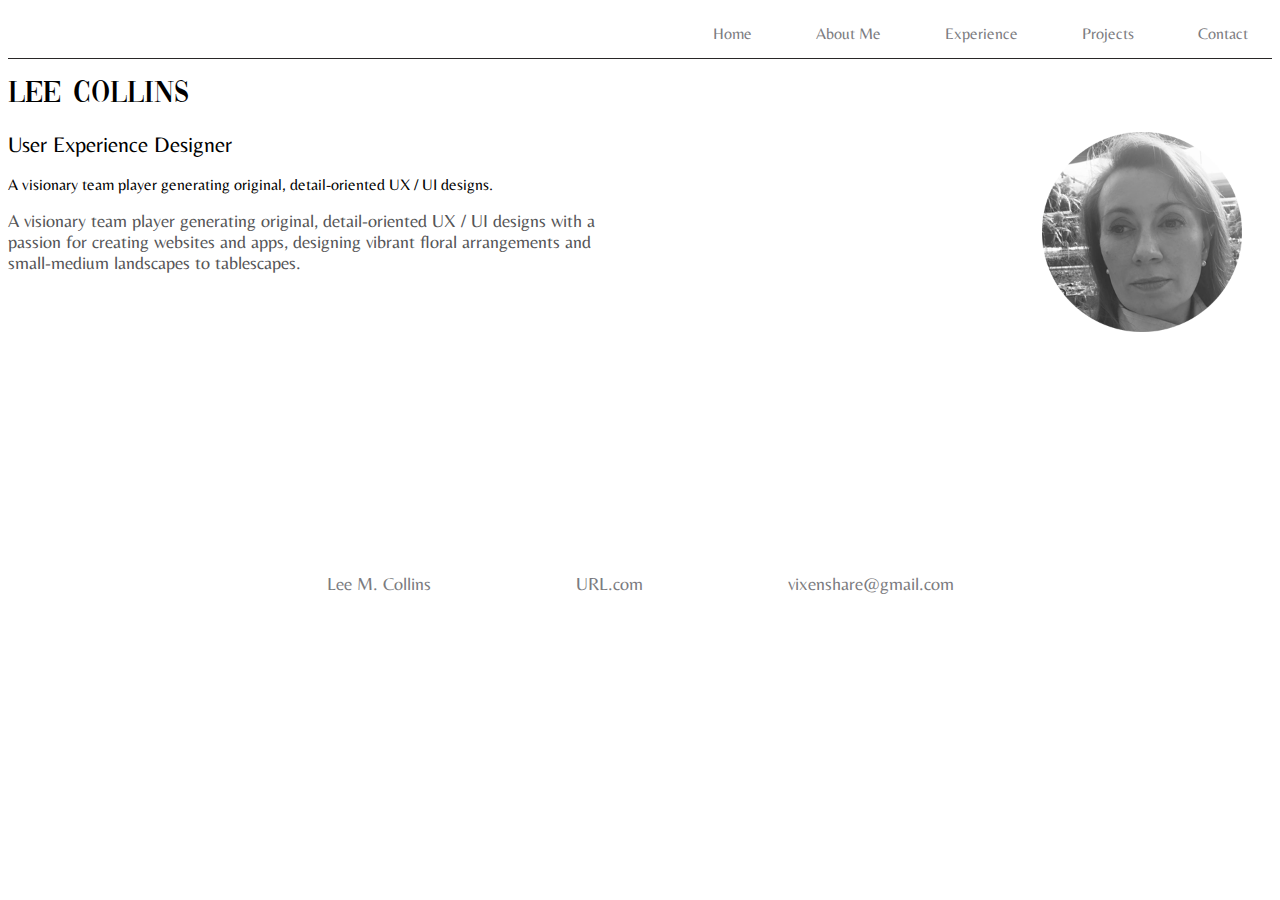
==== about.html @ dc8fff6f "added 49 files" ====
<!DOCTYPE html>
<html>
<head>

  <!-- Required meta tags -->
  <meta charset="utf-8">
  <meta name="viewport" content="width=device-width, initial-scale=1, shrink-to-fit=no">



  <link rel="preconnect" href="https://fonts.gstatic.com">
<link href="https://fonts.googleapis.com/css2?family=Montserrat:wght@300;400;500;600&family=Raleway&display=swap" rel="stylesheet">
<link rel="preconnect" href="https://fonts.gstatic.com">
<link rel="preconnect" href="https://fonts.gstatic.com">
<link href="https://fonts.googleapis.com/css2?family=Elsie:wght@900&display=swap" rel="stylesheet">
<link href="https://fonts.googleapis.com/css2?family=Montserrat:wght@300;400;500;600&family=Raleway&display=swap" rel="stylesheet">

 <link href="css/index.css" rel="stylesheet" type="text/css">


 <!--
 <script src="https://ajax.googleapis.com/ajax/libs/jquery/3.5.1/jquery.min.js"></script>
 -->


 <style>
  .grid-container {
    display: grid;
    grid-column-gap: 50px;
    grid-template-columns: auto auto auto;
    background-color: #ffffff;
    border: 3px solid rgba(0,0,0, 0.8);
    padding: 10px;
  }
  
  .grid-item {
    background-color: rgba(255, 255, 255, 0.8);
    /* border: 3px solid rgba(0, 0, 0, 0.8); */
    padding: 20px;
    font-family:'Belleza-Regular', sans-serif; 
    font-size: 18px;
    text-align: center;
  }

  @font-face {
    font-family: 'Belleza-Regular';
    src: url(../fonts/Belleza-Regular.ttf) format('truetype');
  }

  @font-face {
    font-family: 'Vogue';
    src: url(../fonts/Vogue.ttf) format('truetype');
  }
  </style>
   


</head>

 
<body>
  <nav>
    <div class="navigation">
    <a href="index.html">Home</a>
    &NonBreakingSpace; &NonBreakingSpace; &NonBreakingSpace;
    &NonBreakingSpace; &NonBreakingSpace; &NonBreakingSpace;
 
    <a href="about.html">About Me</a>
    &NonBreakingSpace; &NonBreakingSpace; &NonBreakingSpace;
    &NonBreakingSpace; &NonBreakingSpace; &NonBreakingSpace;    
      <a href="resume3.html">Experience</a>
      &NonBreakingSpace; &NonBreakingSpace; &NonBreakingSpace;
      &NonBreakingSpace; &NonBreakingSpace; &NonBreakingSpace;  
      <a href="projects.html">Projects</a>
      &NonBreakingSpace; &NonBreakingSpace; &NonBreakingSpace; 
      &NonBreakingSpace; &NonBreakingSpace; &NonBreakingSpace; 
 
      <a href="contact.html">Contact</a>
      &NonBreakingSpace;
      
      </div>
    
  </nav>
 
 <!-- < /hr>-->

   <h1 class="myName">Lee Collins</h1>
   
 
   <div class="right">
           <img src="images/lcphoto.png" alt="Lee Collins" height="200px">
   </div>
   
 
 
    
       <p>
           <h2>User Experience Designer</h2>
       </p>
       
<p>A visionary team player generating original, detail-oriented UX / UI designs.</p>

<div class="item2">A visionary team player generating original, detail-oriented UX / UI designs 
  with a 
  <br>passion for creating websites and apps, 
  designing vibrant floral arrangements and<br>small-medium landscapes to 
  tablescapes.
</div>


    <div>
      
     <nav>
       
       <div class="bottomnav">
         <a href="index.html">Lee M. Collins</a>
         &NonBreakingSpace;
         &NonBreakingSpace;
         &NonBreakingSpace;
         &NonBreakingSpace;
         &NonBreakingSpace;
         &NonBreakingSpace;
         &NonBreakingSpace;
         &NonBreakingSpace;
         &NonBreakingSpace;
         &NonBreakingSpace;
         <a href="index.html">URL.com</a>
         &NonBreakingSpace;
         &NonBreakingSpace;
         &NonBreakingSpace;
         &NonBreakingSpace;
         &NonBreakingSpace;
         &NonBreakingSpace;
         &NonBreakingSpace;
         &NonBreakingSpace;
         &NonBreakingSpace;
         &NonBreakingSpace;
         <a href="mailto:vixenshare@gmail.com">vixenshare@gmail.com</a>
      
       </div>
     </nav>
   
   </div>
  
   
 
</body>
</html>
---- css/index.css ----
body {
  /* background-image:url(../images/lcbackground.jpg);
  background-repeat:no-repeat;
  */
  
    font-family: 'Belleza-Regular', sans-serif;
}

h1 {
    font-family: 'Vogue', sans-serif;

   }



h2 {
  font-family:'Belleza-Regular', sans-serif; 
  font-size: 22px;
  font-weight: 200;
  text-align: left;

 }

   h3 {
    font-family:'Belleza-Regular', sans-serif; 
    font-size: 20px;
    font-weight: 200;
    text-align: left;

   }

   h4 {
    font-family:'Belleza-Regular', sans-serif; 
    font-size: 16px;
    font-weight: regular;
    text-align: left;

   }

   .flex-container {
    flex-direction: column;
  }

   .navigation {
    font-family:'Belleza-Regular', sans-serif; 
    height: 50px;
    display: flex;
    align-items: center;
    margin-left: auto;
    border-bottom: thin solid #292727;
    justify-content: flex-end;
    
   }

  
.navigation a{

  padding-right: 20px;
  font-family:'Belleza-Regular', sans-serif; 
  font-size: 16px;
  text-decoration: none;
  color: #7B7B80;
}




.contact1 {
  font-family:'Belleza-Regular', sans-serif; 
  height: 50px;
  align-items: left;
  margin-left: auto;
  
 }


.contact1 a{

padding-right: 20px;
font-family:'Belleza-Regular', sans-serif; 
font-size: 16px;
text-decoration: none;
color: #7B7B80;
}


 

   .myName {
    font-family: 'Vogue', serif;
    font-weight: 300;
    font-size:xx-large;
    text-align: left;
   }


  
  
   /* Write your selector for .separator below */
   .seperator {
       width: 1100px;
   }
  
   /*below this is inserting a new css style guide*/
  
   nav {
    
    /* font-family: 'Montserrat', sans-serif; */
    
    
  }
   /* target the class of inline-block below */
  .inline-block {
      display: inline-block;
      font-family: 'montserrat', arial, sans-serif;
      padding: 30px;
      
    /* per holly video another way of typing in
    the padding space in the long version would
    be the example of padding below. The above
    version says ok you want to apply this padding
    all the way around of this container.
    Padding is on the Inside
    Margin is on the outside */
    /* padding-top: 15px;
    padding-right: 15px;
    padding-bottom: 15px;
    padding-left: 15px;
    text-decoration: none;
    */
  }
  
    /* target the class of bottomnav below */
    .bottomnav {
      font-family:'Belleza-Regular', sans-serif; 
      font-size: 18px;
      font-weight: 200;
        text-align: center;
        
        display: flexbox;
        margin-top: 300px;
        margin-left: auto;
        margin-right: auto;
        text-justify:auto; 
       
        text-decoration: none;
        color: #7B7B80;



      /* per holly video another way of typing in
      the padding space in the long version would
      be the example of padding below. The above
      version says ok you want to apply this padding
      all the way around of this container.
      Padding is on the Inside
      Margin is on the outside 
      padding-top: 200px;
      padding-right: 15px;
      padding-bottom: 15px;
      padding-left: 15px;
      text-decoration: none; */
    }


    /* this is for the text in the body of home page */
    .container {
      /* display: flex; */
      /* or inline-flex */
      justify-content: space-between;
      align-items: flex;
      width: 90%;
      flex-direction: row;
    }




    /* this is for the top navigation */
    .container2 {
      display: flexbox;
      /* justify-content: space-between;
      flex-direction: column;
      align-items: center; */
    }

    .item {
      height: 50px;
      /* flex-grow: 1; */
      flex: flex-grow;
      display: flex;
      align-items: center;
      margin-left: auto;
      margin-right: auto;
    

    }

    .item2 {
      flex-grow: 2;
      font-family:'Belleza-Regular', sans-serif; 
      font-size: 18px;
      color: #555557;
      font-weight: 200;
      text-align: left;
    }


    .break {
      flex-basis: 5%;
    }

    .line {
      border-bottom: thin solid #292727;
    }

    .bottomnav a{

      padding-right: 20px;
      padding-left: 20px;
      text-decoration: none;
      color: #7B7B80;
   }
   
   /* target the class of .left below */
  .left{
    height: 500px;
    float: left;
    width: 30%;
    /* background-color: lightblue; */
    text-align: center;
  }
  /* target the class of .right below */
  .right{
    height: 200px;
    float:right;
    width: 200px;
    
    padding-right: 30px;
  

  }


  @font-face {
    font-family: 'Belleza-Regular';
    src: url(../fonts/Belleza-Regular.ttf) format('truetype');
  }

  @font-face {
    font-family: 'Vogue';
    src: url(../fonts/Vogue.ttf) format('truetype');
  }
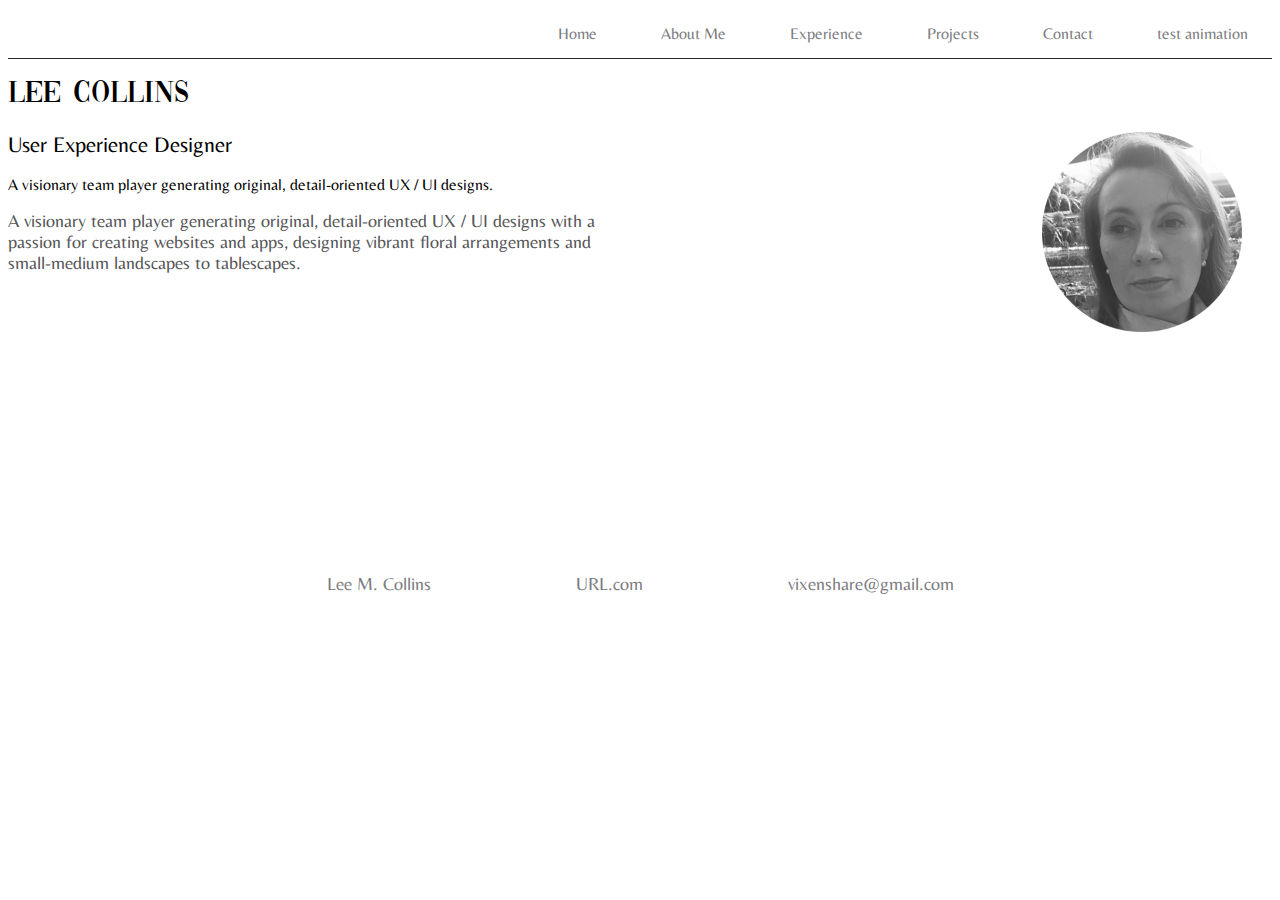
==== commit 1dcaab5d: "removed extra link from navigation all linked pages" ====
--- a/about.html
+++ b/about.html
@@ -76,12 +76,15 @@
       &NonBreakingSpace; &NonBreakingSpace; &NonBreakingSpace; 
  
       <a href="contact.html">Contact</a>
+      &NonBreakingSpace; &NonBreakingSpace; &NonBreakingSpace; 
+      &NonBreakingSpace; &NonBreakingSpace; &NonBreakingSpace;
+
+      
+      <a href="testanimate.html">test animation</a>
       &NonBreakingSpace;
-      
       </div>
     
   </nav>
- 
  <!-- < /hr>-->
 
    <h1 class="myName">Lee Collins</h1>
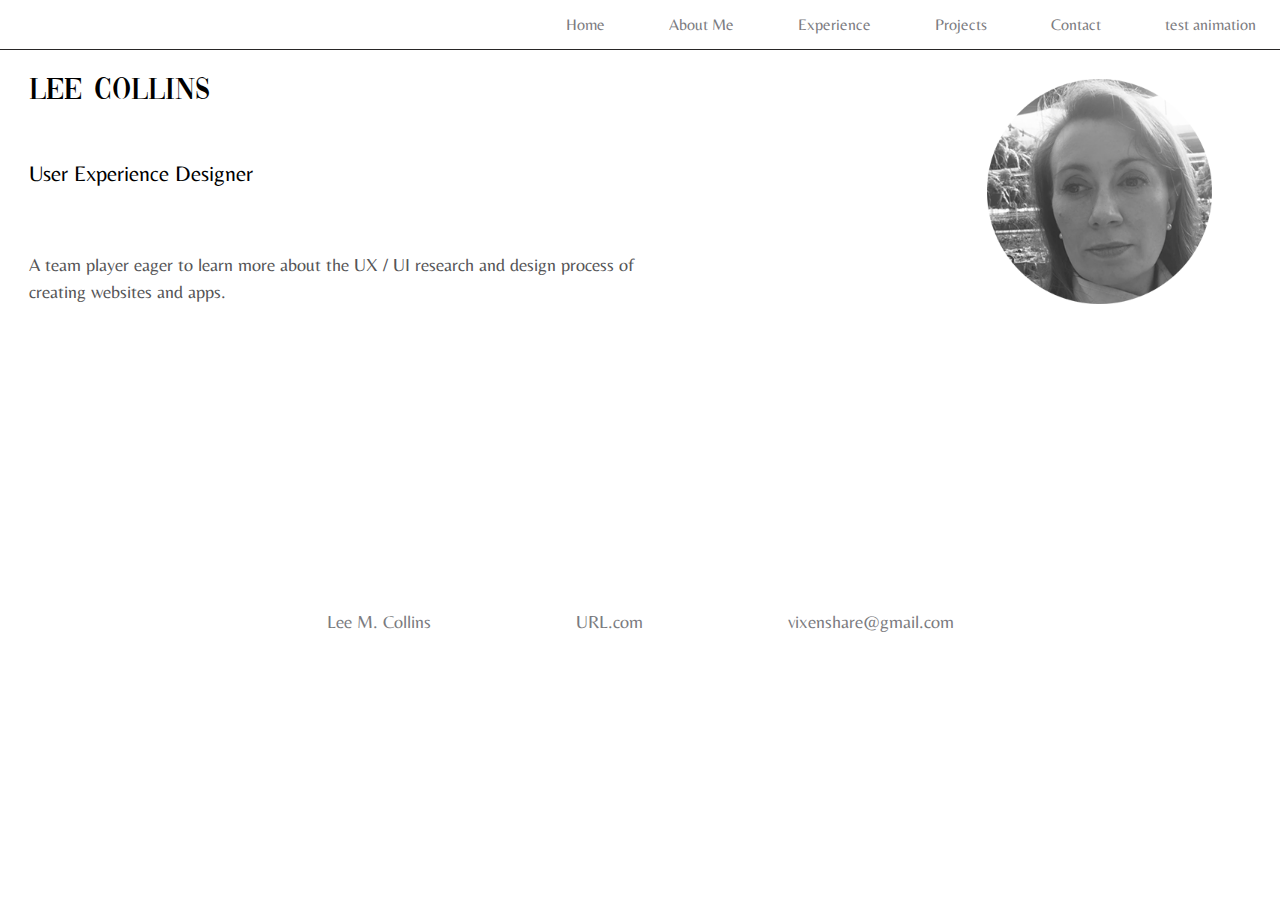
==== commit c9e7241a: "verbiage changes" ====
--- a/about.html
+++ b/about.html
@@ -1,31 +1,27 @@
 <!DOCTYPE html>
 <html>
-<head>
-
-  <!-- Required meta tags -->
-  <meta charset="utf-8">
-  <meta name="viewport" content="width=device-width, initial-scale=1, shrink-to-fit=no">
-
-
-
-  <link rel="preconnect" href="https://fonts.gstatic.com">
+<title>Lee Collins</title>
+<meta name="viewport" content="width=device-width, initial-scale=1">
+
+<link rel="stylesheet" href="https://www.w3schools.com/w3css/4/w3.css">
+
+<link rel="preconnect" href="https://fonts.gstatic.com">
 <link href="https://fonts.googleapis.com/css2?family=Montserrat:wght@300;400;500;600&family=Raleway&display=swap" rel="stylesheet">
-<link rel="preconnect" href="https://fonts.gstatic.com">
-<link rel="preconnect" href="https://fonts.gstatic.com">
-<link href="https://fonts.googleapis.com/css2?family=Elsie:wght@900&display=swap" rel="stylesheet">
-<link href="https://fonts.googleapis.com/css2?family=Montserrat:wght@300;400;500;600&family=Raleway&display=swap" rel="stylesheet">
-
  <link href="css/index.css" rel="stylesheet" type="text/css">
 
 
- <!--
- <script src="https://ajax.googleapis.com/ajax/libs/jquery/3.5.1/jquery.min.js"></script>
- -->
+<!--
+ <img id="myLogo" src="https://leecollins77.github.io/hw19animate/images/ch1.png">
+
+ <button id="myButton">Fade</button>
+
+-->
 
 
  <style>
   .grid-container {
     display: grid;
+    width: 95%;
     grid-column-gap: 50px;
     grid-template-columns: auto auto auto;
     background-color: #ffffff;
@@ -51,66 +47,121 @@
     font-family: 'Vogue';
     src: url(../fonts/Vogue.ttf) format('truetype');
   }
+
+/*
+  a:hover {
+  background-color: #cc3300;
+}
+*/
+
+a:hover {
+  color: #cc3300;
+  font-size: 24px;
+}
+
+
+
   </style>
+
+</head>
+ 
+<body>
+ 
+ <nav>
+   <div class="navigation">
+   <a href="index.html">Home</a>
+   &NonBreakingSpace; &NonBreakingSpace; &NonBreakingSpace;
+   &NonBreakingSpace; &NonBreakingSpace; &NonBreakingSpace;
+
+   <a href="about.html">About Me</a>
+   &NonBreakingSpace; &NonBreakingSpace; &NonBreakingSpace;
+   &NonBreakingSpace; &NonBreakingSpace; &NonBreakingSpace;    
+     <a href="resume3.html">Experience</a>
+     &NonBreakingSpace; &NonBreakingSpace; &NonBreakingSpace;
+     &NonBreakingSpace; &NonBreakingSpace; &NonBreakingSpace;  
+     <a href="projects.html">Projects</a>
+     &NonBreakingSpace; &NonBreakingSpace; &NonBreakingSpace; 
+     &NonBreakingSpace; &NonBreakingSpace; &NonBreakingSpace; 
+
+     <a href="contact.html">Contact</a>
+     &NonBreakingSpace; &NonBreakingSpace; &NonBreakingSpace; 
+     &NonBreakingSpace; &NonBreakingSpace; &NonBreakingSpace;
+
+     <a href="testanimate.html">test animation</a>
+     &NonBreakingSpace;
+     </div>
    
-
-
-</head>
-
- 
-<body>
-  <nav>
-    <div class="navigation">
-    <a href="index.html">Home</a>
-    &NonBreakingSpace; &NonBreakingSpace; &NonBreakingSpace;
-    &NonBreakingSpace; &NonBreakingSpace; &NonBreakingSpace;
- 
-    <a href="about.html">About Me</a>
-    &NonBreakingSpace; &NonBreakingSpace; &NonBreakingSpace;
-    &NonBreakingSpace; &NonBreakingSpace; &NonBreakingSpace;    
-      <a href="resume3.html">Experience</a>
-      &NonBreakingSpace; &NonBreakingSpace; &NonBreakingSpace;
-      &NonBreakingSpace; &NonBreakingSpace; &NonBreakingSpace;  
-      <a href="projects.html">Projects</a>
-      &NonBreakingSpace; &NonBreakingSpace; &NonBreakingSpace; 
-      &NonBreakingSpace; &NonBreakingSpace; &NonBreakingSpace; 
- 
-      <a href="contact.html">Contact</a>
-      &NonBreakingSpace; &NonBreakingSpace; &NonBreakingSpace; 
-      &NonBreakingSpace; &NonBreakingSpace; &NonBreakingSpace;
-
-      
-      <a href="testanimate.html">test animation</a>
-      &NonBreakingSpace;
-      </div>
-    
-  </nav>
- <!-- < /hr>-->
-
+ </nav>
+
+<table valign="center" width="95%"><tr>
+    <td valign="left" width="2%">&nbsp;</td>
+    <td valign="left">
+    <div class="containermyname">
+        <p></p>
+           <h1 class="myName">Lee Collins</h1>
+           <br>
+
+           <div class="container">
+            <div class="item"><h2>User Experience Designer</h2>
+            </div>
+          <div class="break"><p>&nbsp;</p></div>
+          <!-- break to a new row -->
+          <div class="item2">A team player eager to learn more about the UX / UI research and design process of 
+            <br>creating websites and apps. 
+            
+          </div>
+        </div>
+    </div>
+          </td>
+
+          <td width="5%">&NonBreakingSpace;</td>
+
+          <td valign="right">   
+              <div class="right">
+
+            <img src="images/lcphoto.png" alt="Lee Collins" height="225px">
+    </div></td>
+    <td width="2%">&nbsp;</td>
+
+</td></tr></table>
+
+
+<!--
+<div class="section">
+
+<div class="containermyname">
+<p></p>
    <h1 class="myName">Lee Collins</h1>
-   
+
+
  
    <div class="right">
-           <img src="images/lcphoto.png" alt="Lee Collins" height="200px">
+
+           <img src="images/lcphoto.png" alt="Lee Collins" height="225px">
    </div>
    
- 
- 
-    
-       <p>
-           <h2>User Experience Designer</h2>
-       </p>
-       
-<p>A visionary team player generating original, detail-oriented UX / UI designs.</p>
-
-<div class="item2">A visionary team player generating original, detail-oriented UX / UI designs 
+  </div>
+</section>
+
+
+  
+
+  </div>
+
+<div class="container">
+  <div class="item"><h2>User Experience Designer</h2>
+  </div>
+<div class="break"><p>&nbsp;</p></div>
+
+<div class="item2">A team player generating original, detail-oriented UX / UI designs 
   with a 
   <br>passion for creating websites and apps, 
   designing vibrant floral arrangements and<br>small-medium landscapes to 
   tablescapes.
 </div>
-
-
+</div>
+
+-->
     <div>
       
      <nav>
@@ -143,9 +194,7 @@
        </div>
      </nav>
    
-   </div>
-  
-   
+ 
  
 </body>
 </html>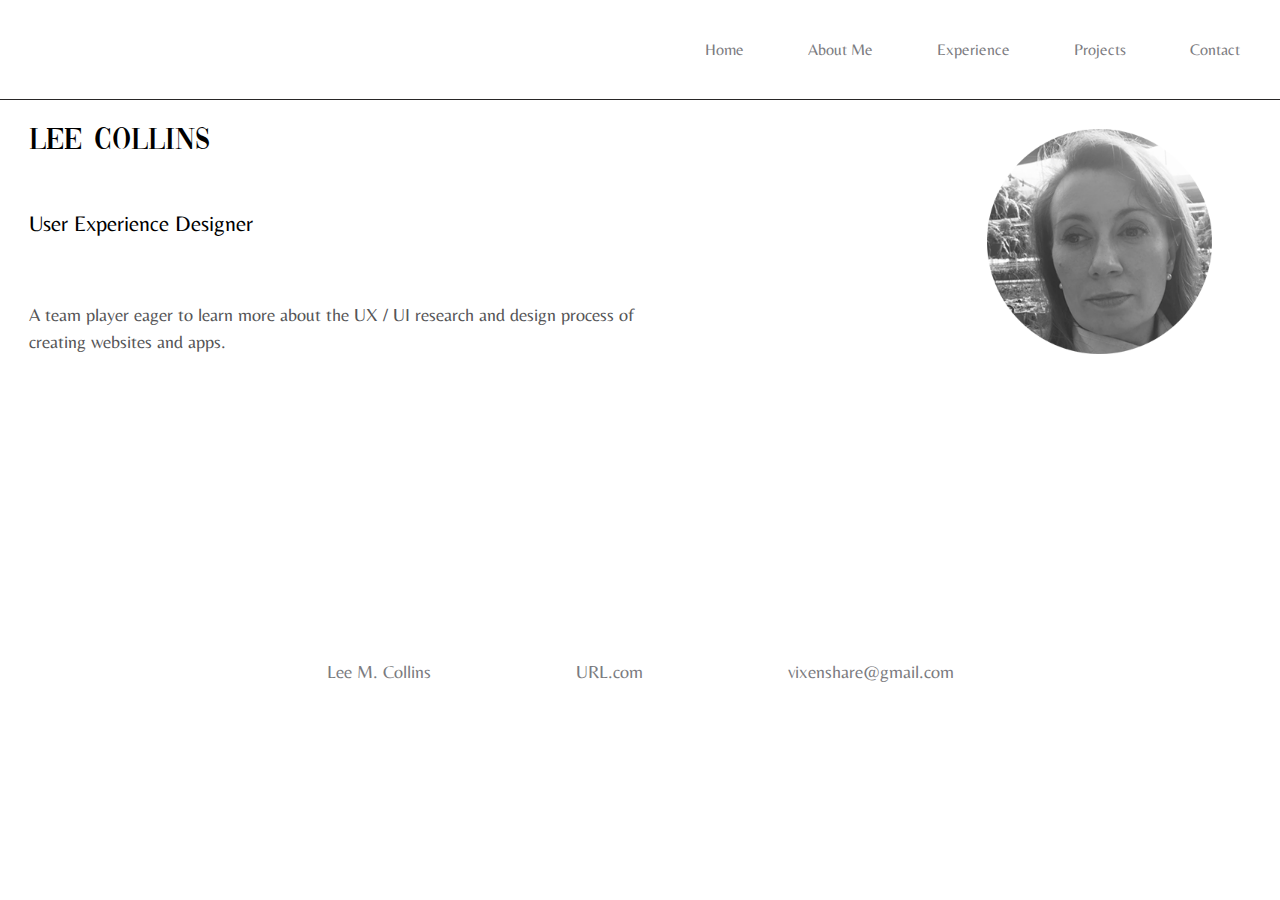
==== commit 486da27d: "files added" ====
--- a/about.html
+++ b/about.html
@@ -1,5 +1,18 @@
 <!DOCTYPE html>
 <html>
+  <head>
+
+  <!-- Global site tag (gtag.js) - Google Analytics -->
+<script async src="https://www.googletagmanager.com/gtag/js?id=G-C91SMWBD38"></script>
+<script>
+  window.dataLayer = window.dataLayer || [];
+  function gtag(){dataLayer.push(arguments);}
+  gtag('js', new Date());
+
+  gtag('config', 'G-C91SMWBD38');
+</script>
+
+
 <title>Lee Collins</title>
 <meta name="viewport" content="width=device-width, initial-scale=1">
 
@@ -85,10 +98,7 @@
 
      <a href="contact.html">Contact</a>
      &NonBreakingSpace; &NonBreakingSpace; &NonBreakingSpace; 
-     &NonBreakingSpace; &NonBreakingSpace; &NonBreakingSpace;
-
-     <a href="testanimate.html">test animation</a>
-     &NonBreakingSpace;
+ 
      </div>
    
  </nav>
--- a/css/index.css
+++ b/css/index.css
@@ -6,6 +6,19 @@
   
     font-family: 'Belleza-Regular', sans-serif;
 }
+
+
+
+.header {
+  background-image:url(../images/silhouttelc2.png);
+  background-repeat:no-repeat;
+  height:100px;
+  margin: 0;
+  background-size: cover;
+  z-index: 10;
+  opacity: 0;
+  }
+  
 
 h1 {
     font-family: 'Vogue', sans-serif;
@@ -38,18 +51,28 @@
 
    }
 
+   h5 {
+    font-family:'Belleza-Regular', sans-serif; 
+    font-size: 22px;
+    font-weight: 200;
+    text-align: center;
+  
+   }
+
    .flex-container {
     flex-direction: column;
-  }
-
-   .navigation {
-    font-family:'Belleza-Regular', sans-serif; 
-    height: 50px;
+  }   
+  
+  .navigation {
+    font-family:'Belleza-Regular', sans-serif; 
+    height: 100px;
     display: flex;
     align-items: center;
     margin-left: auto;
     border-bottom: thin solid #292727;
     justify-content: flex-end;
+    background-image:url(.../images/silhouttelc2.png);
+    background-repeat:no-repeat;
     
    }
 
@@ -103,12 +126,10 @@
    }
   
    /*below this is inserting a new css style guide*/
-  
+
    nav {
-    
-    /* font-family: 'Montserrat', sans-serif; */
-    
-    
+    background-image:url(.../images/chheader100.png);
+    background-repeat:no-repeat;
   }
    /* target the class of inline-block below */
   .inline-block {
@@ -162,18 +183,35 @@
       padding-left: 15px;
       text-decoration: none; */
     }
-
+    section {
+      display: grid;
+      justify-content: center;
+      align-content: center;
+      width: 90%;
+      margin-left: 20%;
+      padding-block: 30px;
+    }
 
     /* this is for the text in the body of home page */
     .container {
       /* display: flex; */
       /* or inline-flex */
+      /* justify-content: space-between; */
+      justify-content:center;
+      align-items: flex;
+      width: 97%;
+      flex-direction: row;
+
+    }
+
+
+    .containermyname {
+
       justify-content: space-between;
       align-items: flex;
-      width: 90%;
+      width: 85%;
       flex-direction: row;
     }
-
 
 
 
